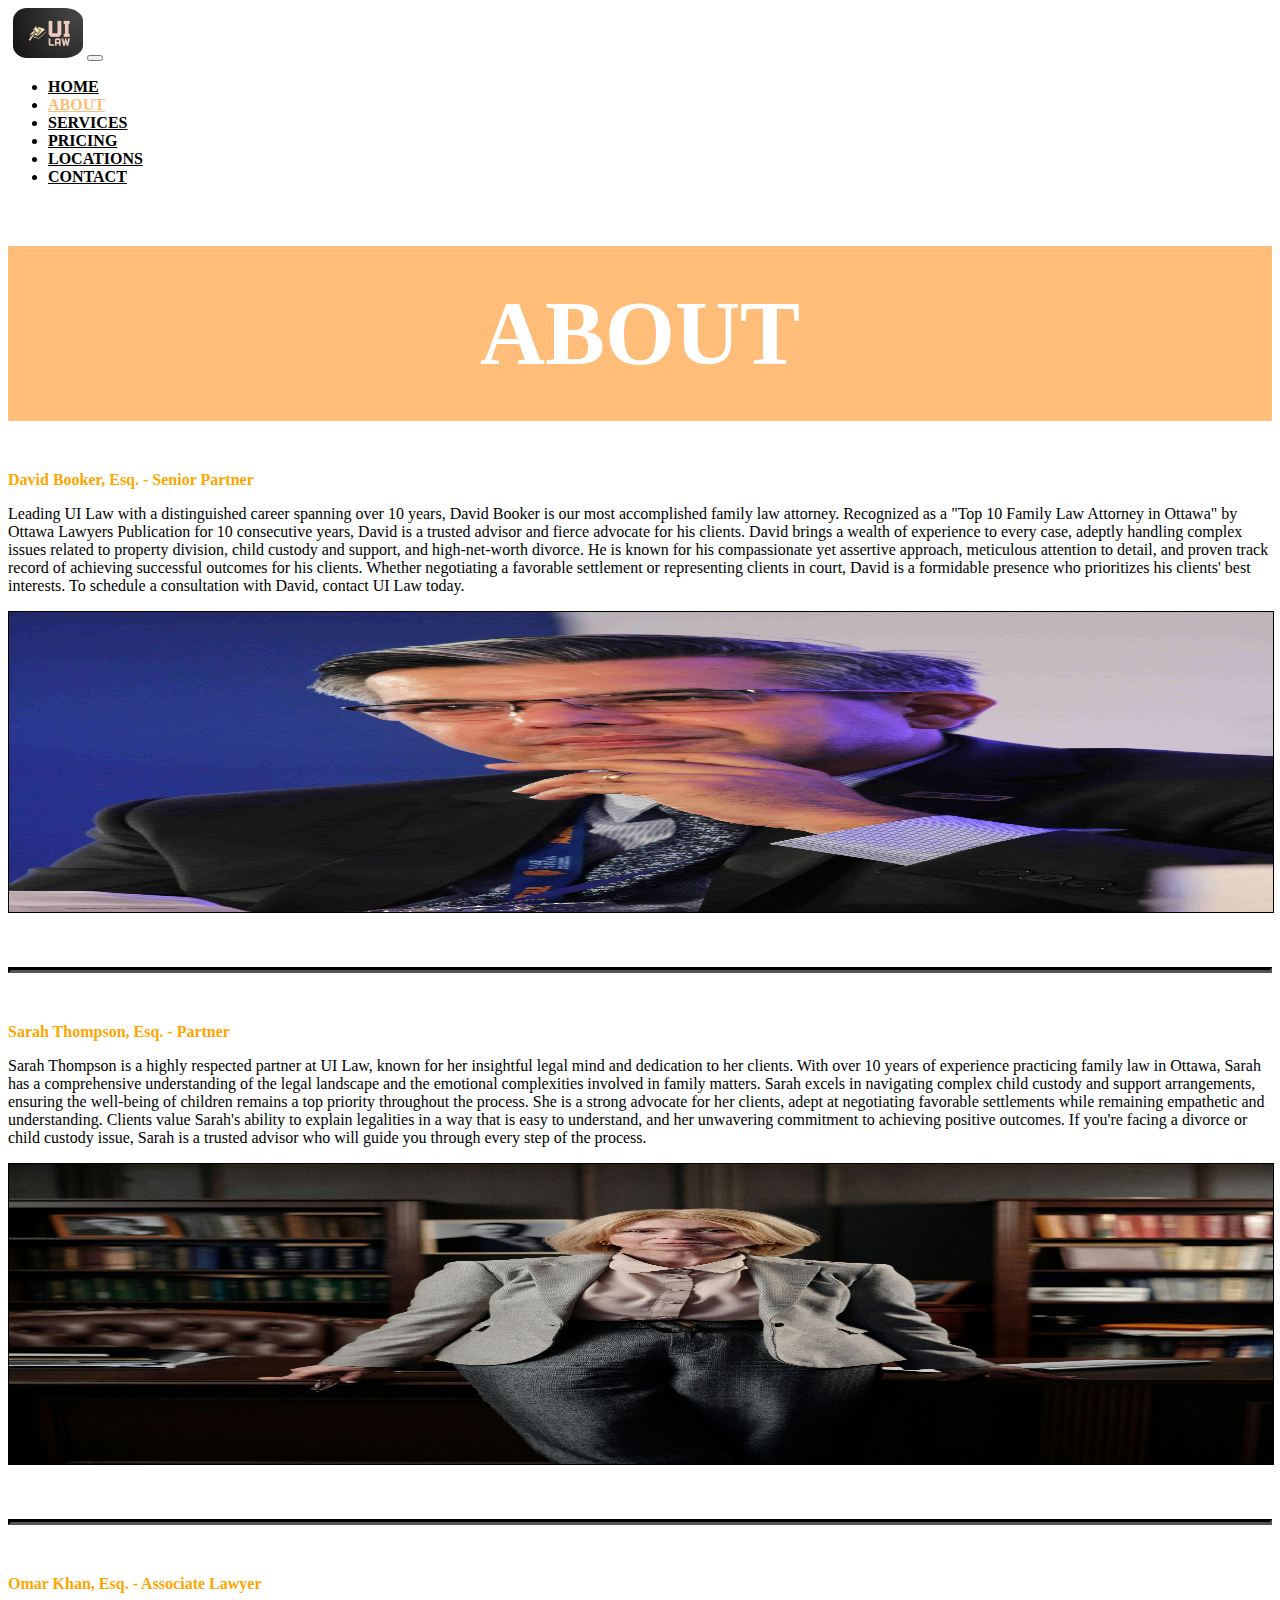
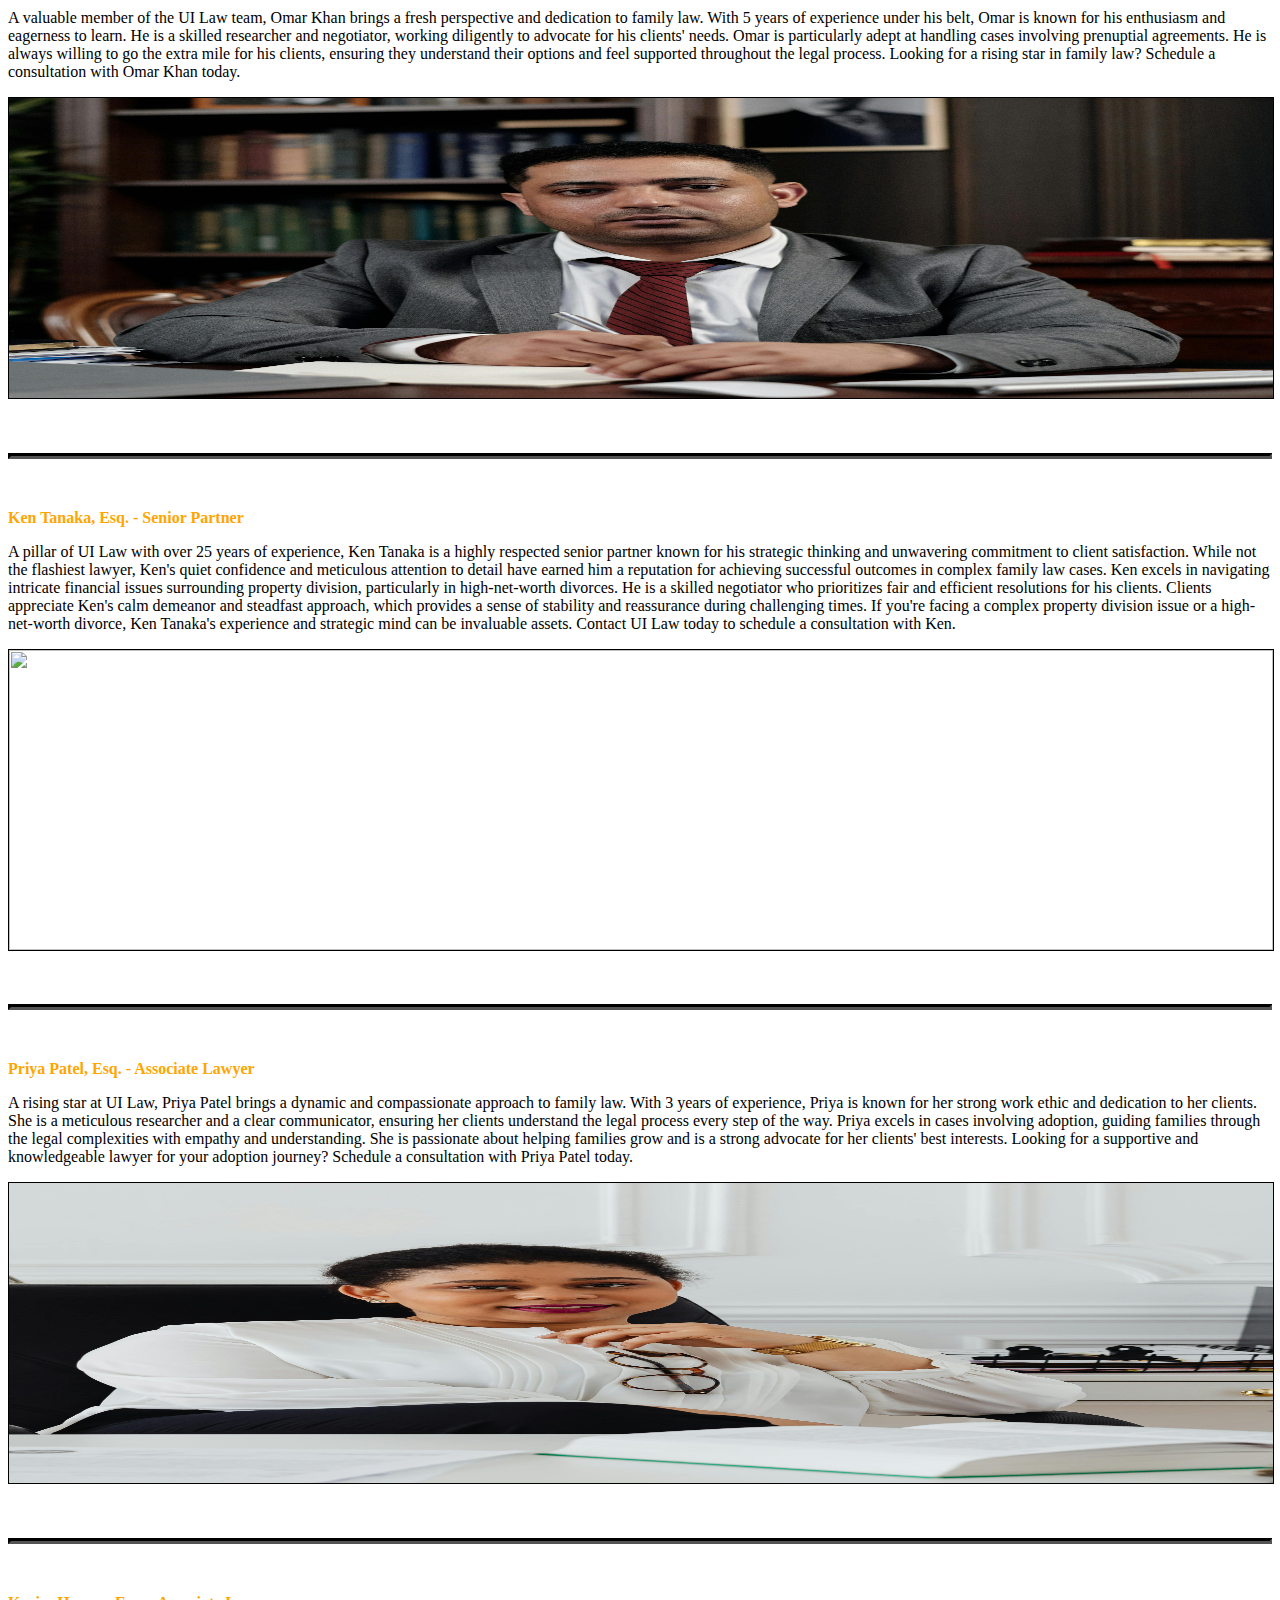
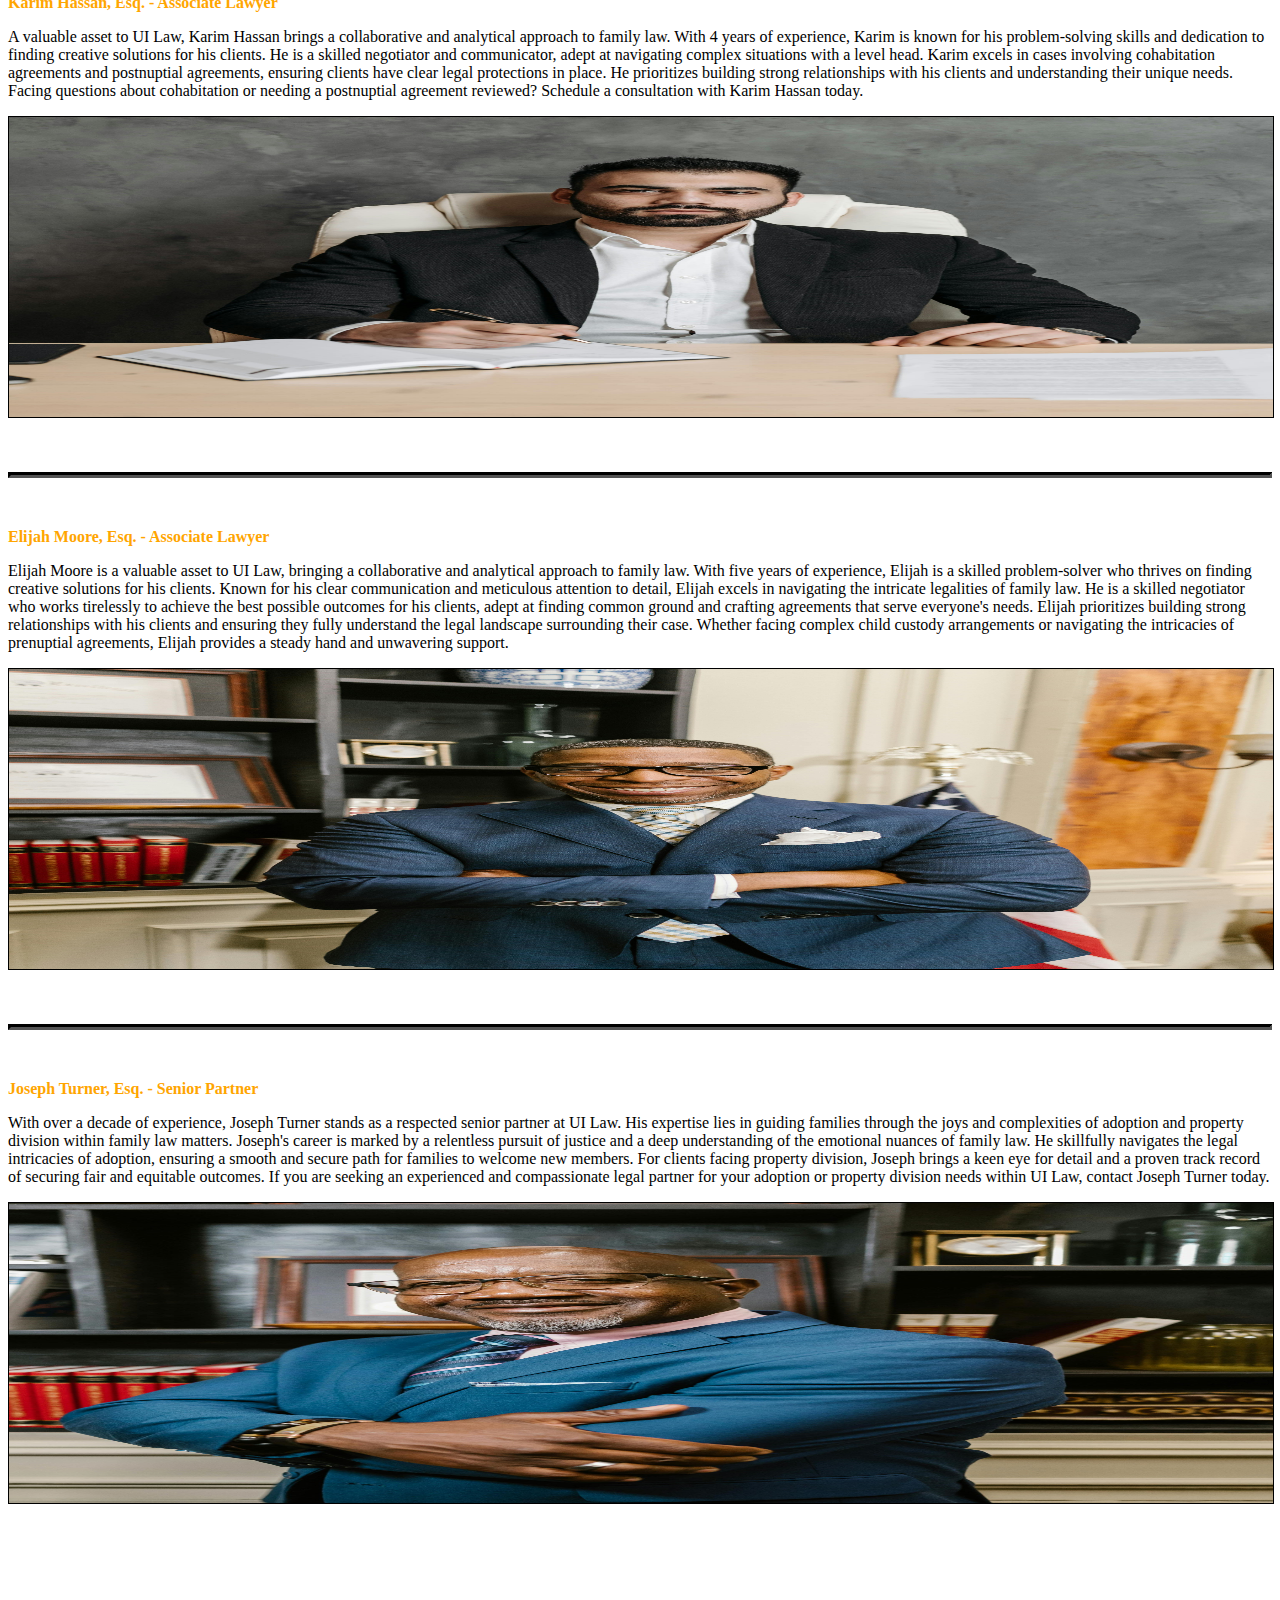
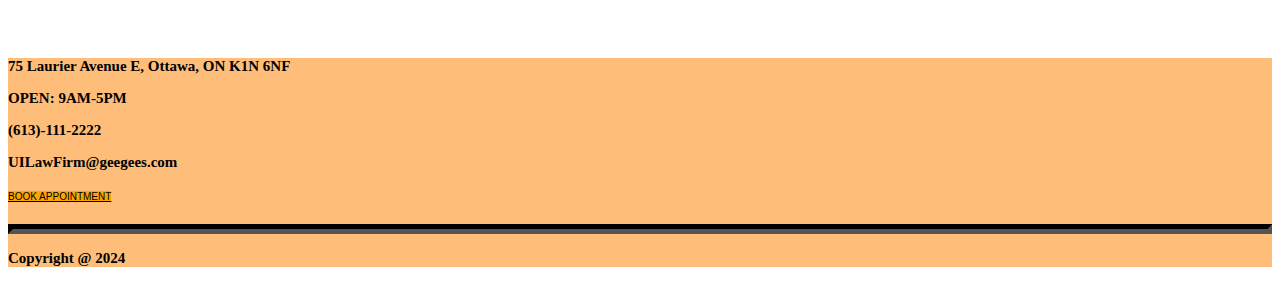
==== aboutExtend.html @ 95201884 "Adding all my files" ====
<!DOCTYPE html>
<html lang="en">
<head>
    <meta charset="UTF-8">
    <meta name="viewport" content="width=device-width, initial-scale=1.0">
    <link href="https://cdn.jsdelivr.net/npm/bootstrap@5.0.2/dist/css/bootstrap.min.css" rel="stylesheet" integrity="sha384-EVSTQN3/azprG1Anm3QDgpJLIm9Nao0Yz1ztcQTwFspd3yD65VohhpuuCOmLASjC" crossorigin="anonymous">
    <link rel="stylesheet" href="styles.css">

    <title>About</title>





</head>
<body>

<!-- Navbar -->

<nav class="navbar navbar-expand-lg navbar-light">
    <img src = "images/logo.png" class = "d-inline-block align-top" height = "50" width = "70" style="padding-left:5px; border-radius:25%;">
    <button class="navbar-toggler" type="button" data-bs-toggle="collapse" data-bs-target="#navbarNav" aria-controls="navbarNav" aria-expanded="false" aria-label="Toggle navigation">
        <span class="navbar-toggler-icon"></span>
    </button>
    <div class="collapse navbar-collapse" id="navbarNav">
        <ul class="navbar-nav ms-auto" style="padding-right:20px;">
            <li class="nav-item">
                <a class="nav-link"  href="index.html">HOME</a>
            </li>
            <li class="nav-item">
                <a class="nav-link active" style="color:#FFBD7A;" href="About.html">ABOUT</a>
            </li>
            <li class="nav-item">
                <a class="nav-link" href="Services.html">SERVICES</a>
            </li>

            <li class="nav-item">
                <a class="nav-link" href="Pricing.html">PRICING</a>
            </li>

            <li class="nav-item">
                <a class="nav-link" href="Locations.html">LOCATIONS</a>
            </li>

            <li class="nav-item">
                <a class="nav-link" href="Contact.html">CONTACT</a>
            </li>

        </ul>
    </div>
</nav>


<!-- Page Title -->

<div class="bgOrange">
    <h1 class="display-2">ABOUT</h1>

</div>

<!-- Page Body -->

<div class="container">
    <div class="row" style="margin-top:50px; margin-bottom:50px;">
        <div class="col">
            <p class="lead" style="color:orange; font-weight:bold;">David Booker, Esq. - Senior Partner</p>
            <p>Leading UI Law with a distinguished career spanning over 10 years, David Booker is our most accomplished family law attorney. Recognized as a "Top 10 Family Law Attorney in Ottawa" by Ottawa Lawyers Publication for 10 consecutive years, David is a trusted advisor and fierce advocate for his clients.

                David brings a wealth of experience to every case, adeptly handling complex issues related to property division, child custody and support, and high-net-worth divorce. He is known for his compassionate yet assertive approach, meticulous attention to detail, and proven track record of achieving successful outcomes for his clients.

                Whether negotiating a favorable settlement or representing clients in court, David is a formidable presence who prioritizes his clients' best interests.  To schedule a consultation with David, contact UI Law today.</p>
        </div>

        <div class="col-md-3">
            <img class="img-attorney" src="images/p1-min.jpg">
        </div>
    </div>
</div>

<hr style="border-width:3px; border-color:black;"/>

<div class="container">
    <div class="row" style="margin-top:50px; margin-bottom:50px;">
        <div class="col">
            <p class="lead" style="color:orange; font-weight:bold;">Sarah Thompson, Esq. - Partner</p>
            <p>Sarah Thompson is a highly respected partner at UI Law, known for her insightful legal mind and dedication to her clients. With over 10 years of experience practicing family law in Ottawa, Sarah has a comprehensive understanding of the legal landscape and the emotional complexities involved in family matters.

                Sarah excels in navigating complex child custody and support arrangements, ensuring the well-being of children remains a top priority throughout the process.  She is a strong advocate for her clients, adept at negotiating favorable settlements while remaining empathetic and understanding.

                Clients value Sarah's ability to explain legalities in a way that is easy to understand, and her unwavering commitment to achieving positive outcomes.  If you're facing a divorce or child custody issue, Sarah is a trusted advisor who will guide you through every step of the process.</p>
        </div>

        <div class="col-md-3">
            <img class="img-attorney" src="images/p2-min.jpg">
        </div>
    </div>
</div>

<hr style="border-width:3px; border-color:black;"/>


<div class="container">
    <div class="row" style="margin-top:50px; margin-bottom:50px;">
        <div class="col">
            <p class="lead" style="color:orange; font-weight:bold;">Omar Khan, Esq. - Associate Lawyer</p>
            <p>A valuable member of the UI Law team, Omar Khan brings a fresh perspective and dedication to family law. With 5 years of experience under his belt, Omar is known for his enthusiasm and eagerness to learn.  He is a skilled researcher and negotiator, working diligently to advocate for his clients' needs.

                Omar is particularly adept at handling cases involving prenuptial agreements.  He is always willing to go the extra mile for his clients, ensuring they understand their options and feel supported throughout the legal process.

                Looking for a rising star in family law? Schedule a consultation with Omar Khan today.</p>
        </div>

        <div class="col-md-3">
            <img class="img-attorney" src="images/p3-min.jpg">
        </div>
    </div>
</div>

<hr style="border-width:3px; border-color:black;"/>


<div class="container">
    <div class="row" style="margin-top:50px; margin-bottom:50px;">
        <div class="col">
            <p class="lead" style="color:orange; font-weight:bold;">Ken Tanaka, Esq. - Senior Partner</p>
            <p>A pillar of UI Law with over 25 years of experience, Ken Tanaka is a highly respected senior partner known for his strategic thinking and unwavering commitment to client satisfaction.  While not the flashiest lawyer, Ken's quiet confidence and meticulous attention to detail have earned him a reputation for achieving successful outcomes in complex family law cases.

                Ken excels in navigating intricate financial issues surrounding property division, particularly in high-net-worth divorces. He is a skilled negotiator who prioritizes fair and efficient resolutions for his clients. Clients appreciate Ken's calm demeanor and steadfast approach, which provides a sense of stability and reassurance during challenging times.

                If you're facing a complex property division issue or a high-net-worth divorce, Ken Tanaka's experience and strategic mind can be invaluable assets. Contact UI Law today to schedule a consultation with Ken.</p>
        </div>

        <div class="col-md-3">
            <img class="img-attorney" src="images/p4-min.jpg">
        </div>
    </div>
</div>

<hr style="border-width:3px; border-color:black;"/>


<div class="container">
    <div class="row" style="margin-top:50px; margin-bottom:50px;">
        <div class="col">
            <p class="lead" style="color:orange; font-weight:bold;">Priya Patel, Esq. - Associate Lawyer</p>
            <p>A rising star at UI Law, Priya Patel brings a dynamic and compassionate approach to family law. With 3 years of experience, Priya is known for her strong work ethic and dedication to her clients.  She is a meticulous researcher and a clear communicator, ensuring her clients understand the legal process every step of the way.

                Priya excels in cases involving adoption, guiding families through the legal complexities with empathy and understanding. She is passionate about helping families grow and is a strong advocate for her clients' best interests.

                Looking for a supportive and knowledgeable lawyer for your adoption journey? Schedule a consultation with Priya Patel today.</p>
        </div>

        <div class="col-md-3">
            <img class="img-attorney" src="images/p5-min.jpg">
        </div>
    </div>
</div>

<hr style="border-width:3px; border-color:black;"/>


<div class="container">
    <div class="row" style="margin-top:50px; margin-bottom:50px;">
        <div class="col">
            <p class="lead" style="color:orange; font-weight:bold;">Karim Hassan, Esq. - Associate Lawyer</p>
            <p>A valuable asset to UI Law, Karim Hassan brings a collaborative and analytical approach to family law. With 4 years of experience, Karim is known for his problem-solving skills and dedication to finding creative solutions for his clients. He is a skilled negotiator and communicator, adept at navigating complex situations with a level head.

                Karim excels in cases involving cohabitation agreements and postnuptial agreements, ensuring clients have clear legal protections in place. He prioritizes building strong relationships with his clients and understanding their unique needs.

                Facing questions about cohabitation or needing a postnuptial agreement reviewed? Schedule a consultation with Karim Hassan today.</p>
        </div>

        <div class="col-md-3">
            <img class="img-attorney" src="images/p6-min.jpg">
        </div>
    </div>
</div>

<hr style="border-width:3px; border-color:black;"/>


<div class="container">
    <div class="row" style="margin-top:50px; margin-bottom:50px;">
        <div class="col">
            <p class="lead" style="color:orange; font-weight:bold;">Elijah Moore, Esq. - Associate Lawyer</p>
            <p>Elijah Moore is a valuable asset to UI Law, bringing a collaborative and analytical approach to family law. With five years of experience, Elijah is a skilled problem-solver who thrives on finding creative solutions for his clients.

                Known for his clear communication and meticulous attention to detail, Elijah excels in navigating the intricate legalities of family law.  He is a skilled negotiator who works tirelessly to achieve the best possible outcomes for his clients, adept at finding common ground and crafting agreements that serve everyone's needs.

                Elijah prioritizes building strong relationships with his clients and ensuring they fully understand the legal landscape surrounding their case.  Whether facing complex child custody arrangements or navigating the intricacies of prenuptial agreements, Elijah provides a steady hand and unwavering support.</p>
        </div>

        <div class="col-md-3">
            <img class="img-attorney" src="images/p7-min.jpg">
        </div>
    </div>
</div>

<hr style="border-width:3px; border-color:black;"/>


<div class="container">
    <div class="row" style="margin-top:50px; margin-bottom:50px;">
        <div class="col">
            <p class="lead" style="color:orange; font-weight:bold;">Joseph Turner, Esq. - Senior Partner</p>
            <p>With over a decade of experience, Joseph Turner stands as a respected senior partner at UI Law.  His expertise lies in guiding families through the joys and complexities of adoption and property division within family law matters. Joseph's career is marked by a relentless pursuit of justice and a deep understanding of the emotional nuances of family law.  He skillfully navigates the legal intricacies of adoption, ensuring a smooth and secure path for families to welcome new members.  For clients facing property division, Joseph brings a keen eye for detail and a proven track record of securing fair and equitable outcomes. If you are seeking an experienced and compassionate legal partner for your adoption or property division needs within UI Law, contact Joseph Turner today.</p>
        </div>

        <div class="col-md-3">
            <img class="img-attorney" src="images/p8-min.jpg">
        </div>
    </div>
</div>







<!-- Footer -->

<footer class="text-center text-lg-start bg-body-tertiary text-muted" style="background-color:#FFBD7A; margin-top:150px;" >
    <div class="container">
        <div class="row justify-content-center text-center">

            <h3 class="display-4" style="margin-top:30px;">75 Laurier Avenue E, Ottawa, ON  K1N 6NF</h3>
            <h3 class="display-4">OPEN: 9AM-5PM</h3>
            <h3 class="display-4">(613)-111-2222</h3>
            <h3 class="display-4">UILawFirm@geegees.com</h3>
            <a href="Contact.html" class="btn btn-secondary" style="margin-top:10px;">BOOK APPOINTMENT</a>

            <hr style="margin-top:20px; border-width:5px; border-color:black;"/>
            <h3 class="display-4">Copyright @ 2024</h3>





        </div>





    </div>


</footer>


<script src="https://cdn.jsdelivr.net/npm/bootstrap@5.0.2/dist/js/bootstrap.bundle.min.js" integrity="sha384-MrcW6ZMFYlzcLA8Nl+NtUVF0sA7MsXsP1UyJoMp4YLEuNSfAP+JcXn/tWtIaxVXM" crossorigin="anonymous"></script>
</body>
</html>
---- styles.css ----
.navbar-light .navbar-nav .nav-link:hover {
    color: #FFBD7A;


}

.navbar-light .navbar-nav .nav-link {
    font-weight:600;
    color:black;

}

.bgOrange {
    background-color:#FFBD7A;
    height:175px;
    width:100%;

}

.display-2 {
    color: white;
    font-size:90px;
    font-weight:750;
    text-align: center;
    vertical-align: middle;
    line-height:175px;


}

.display-3 {
    color: black;
    font-size:40px;
    font-weight:700;
    text-align: center;


}

.display-4 {
    font-size:15px;
    color:black;



}

.display-5 {
    font-size:20px;
    font-weight:bold;
    color:black;



}

hr {
  margin-top: 1rem;
  margin-bottom: 1rem;
  border: 1;
  border-color: black;
  border-top: 2px solid;
}

.img-fluid {
    width:90%;
    height:200px;
    border: 1.5px solid black;

}

.img-attorney {
    width:100%;
    height:300px;
    border: 1.5px solid black;

}


.btn-primary {
    background-color:#FFBD7A;
    border-color:black;
    color:black;
    border-width:1.5px;
    font-family:Helvetica;


}

.btn-primary:hover {
    background-color:orange;
    border-color:black;
    color:black;

}

.btn-secondary {
    background-color:orange;
    border-color:black;
    color:black;
    height:50px;
    width:100px;
    border-width:1.5px;
    font-family:Helvetica;
    font-size:10px;



}

.btn-secondary:hover {
    background-color:#d48124;
    border-color:black;
    color:black;

}
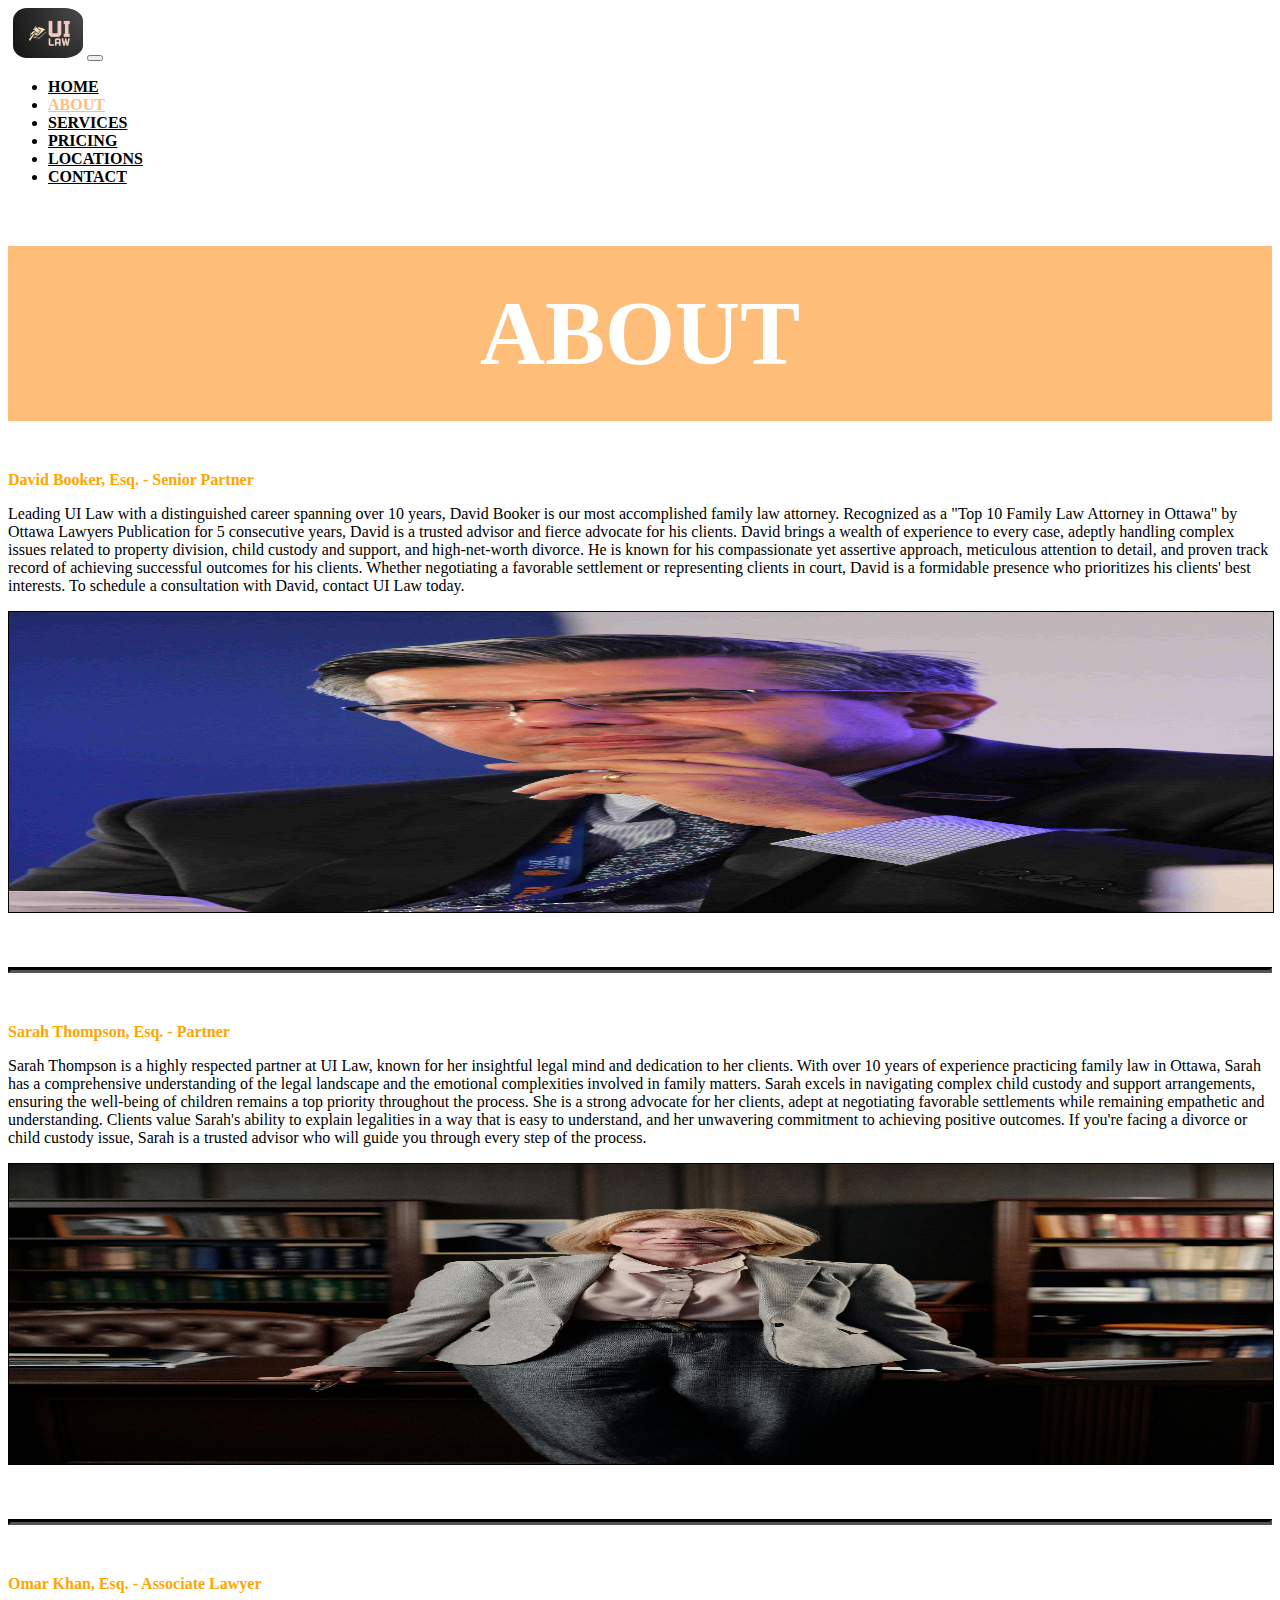
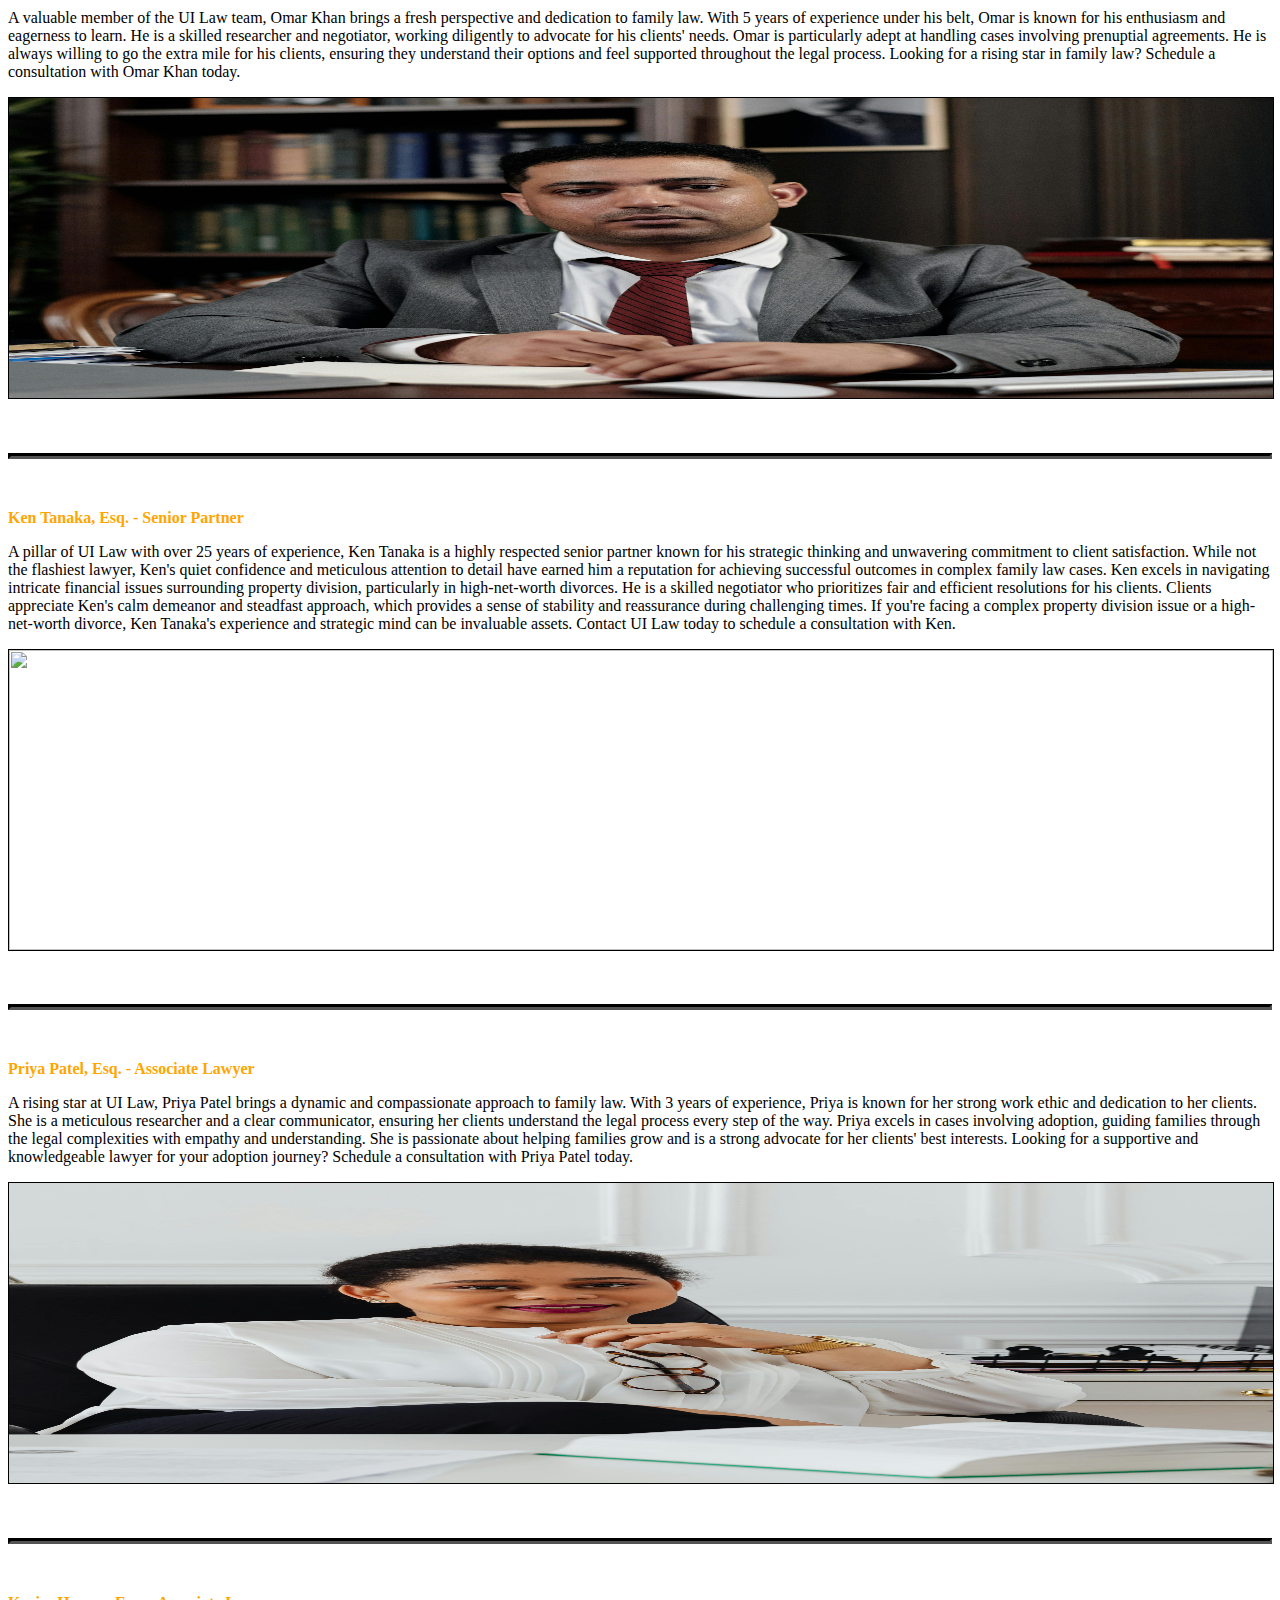
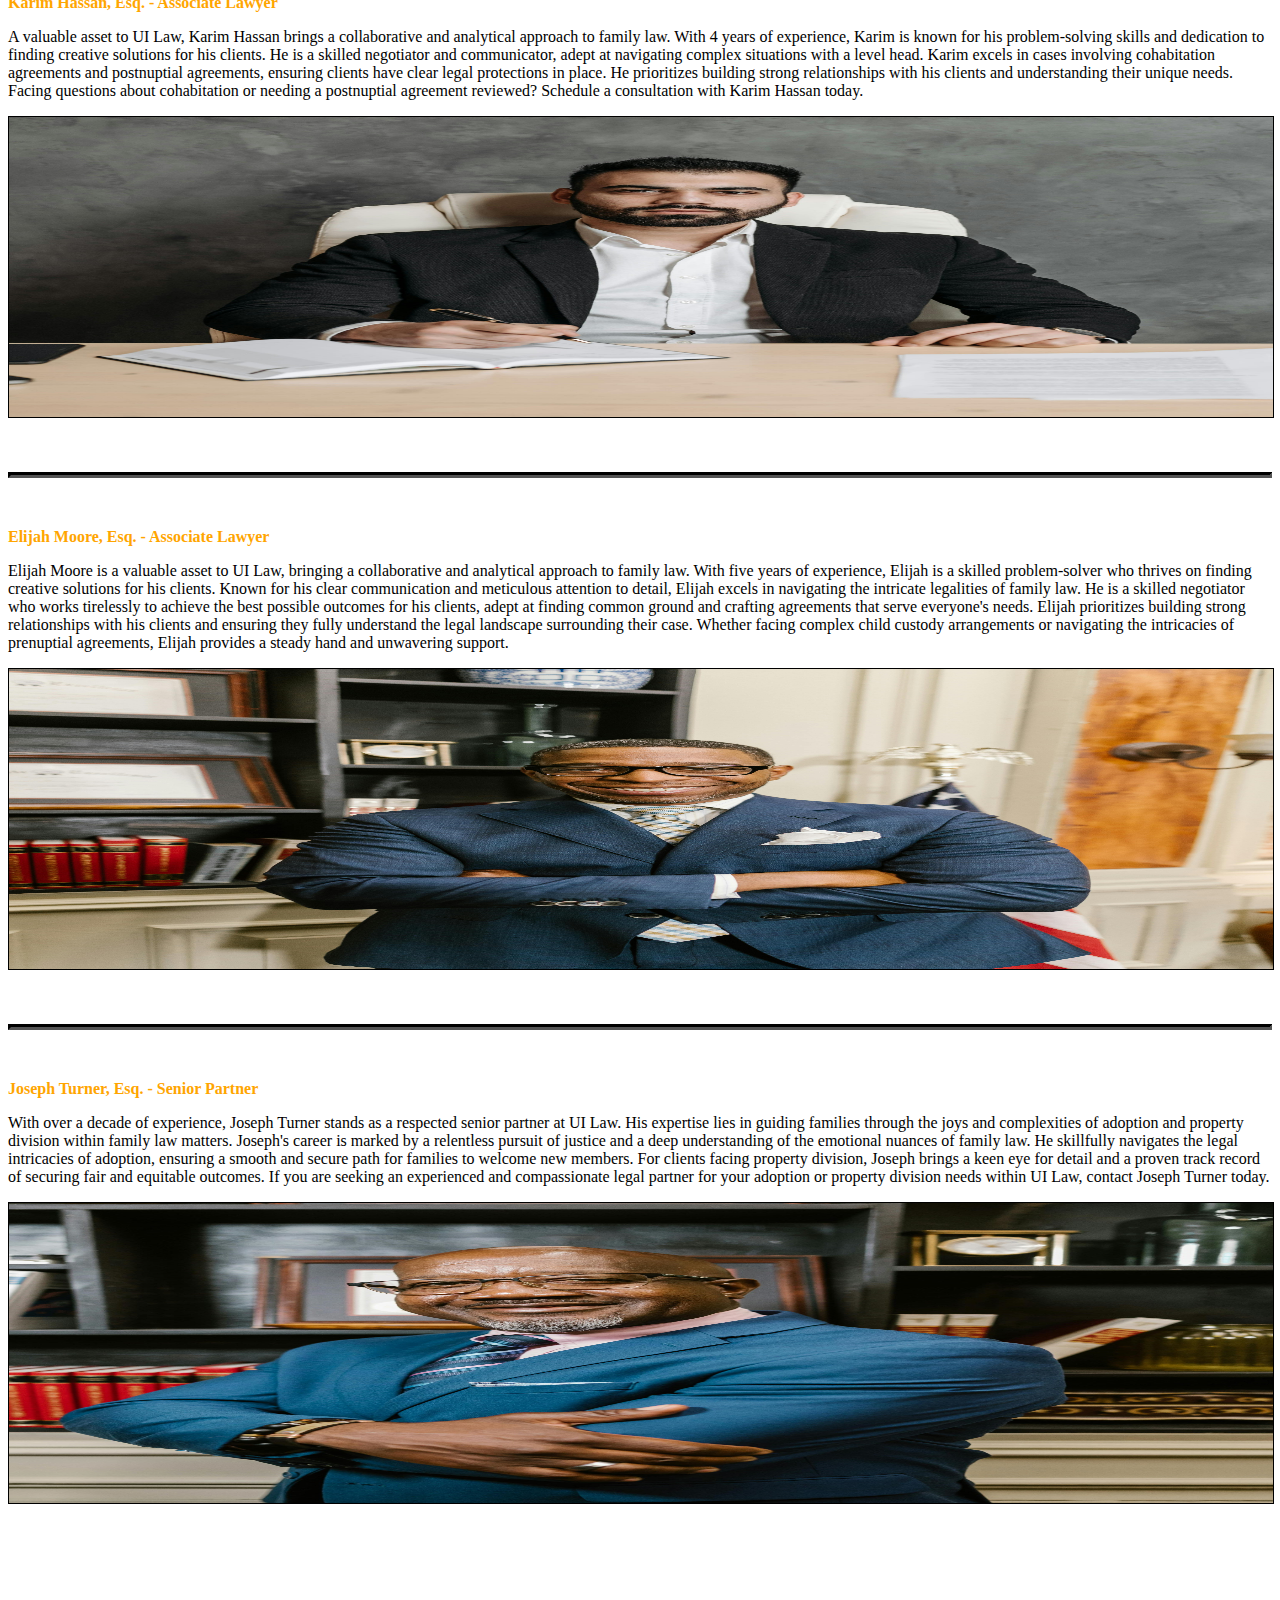
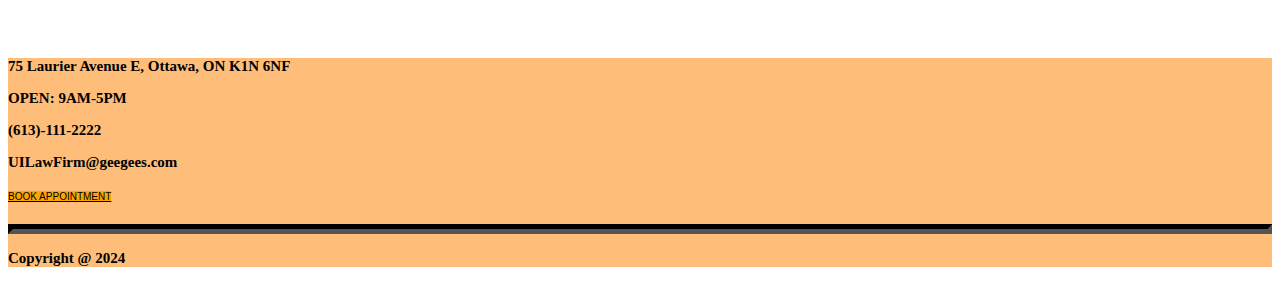
==== commit 8bd98d8d: "Adding the ability to choose the lawyer" ====
--- a/aboutExtend.html
+++ b/aboutExtend.html
@@ -64,7 +64,7 @@
     <div class="row" style="margin-top:50px; margin-bottom:50px;">
         <div class="col">
             <p class="lead" style="color:orange; font-weight:bold;">David Booker, Esq. - Senior Partner</p>
-            <p>Leading UI Law with a distinguished career spanning over 10 years, David Booker is our most accomplished family law attorney. Recognized as a "Top 10 Family Law Attorney in Ottawa" by Ottawa Lawyers Publication for 10 consecutive years, David is a trusted advisor and fierce advocate for his clients.
+            <p>Leading UI Law with a distinguished career spanning over 10 years, David Booker is our most accomplished family law attorney. Recognized as a "Top 10 Family Law Attorney in Ottawa" by Ottawa Lawyers Publication for 5 consecutive years, David is a trusted advisor and fierce advocate for his clients.
 
                 David brings a wealth of experience to every case, adeptly handling complex issues related to property division, child custody and support, and high-net-worth divorce. He is known for his compassionate yet assertive approach, meticulous attention to detail, and proven track record of achieving successful outcomes for his clients.
 
